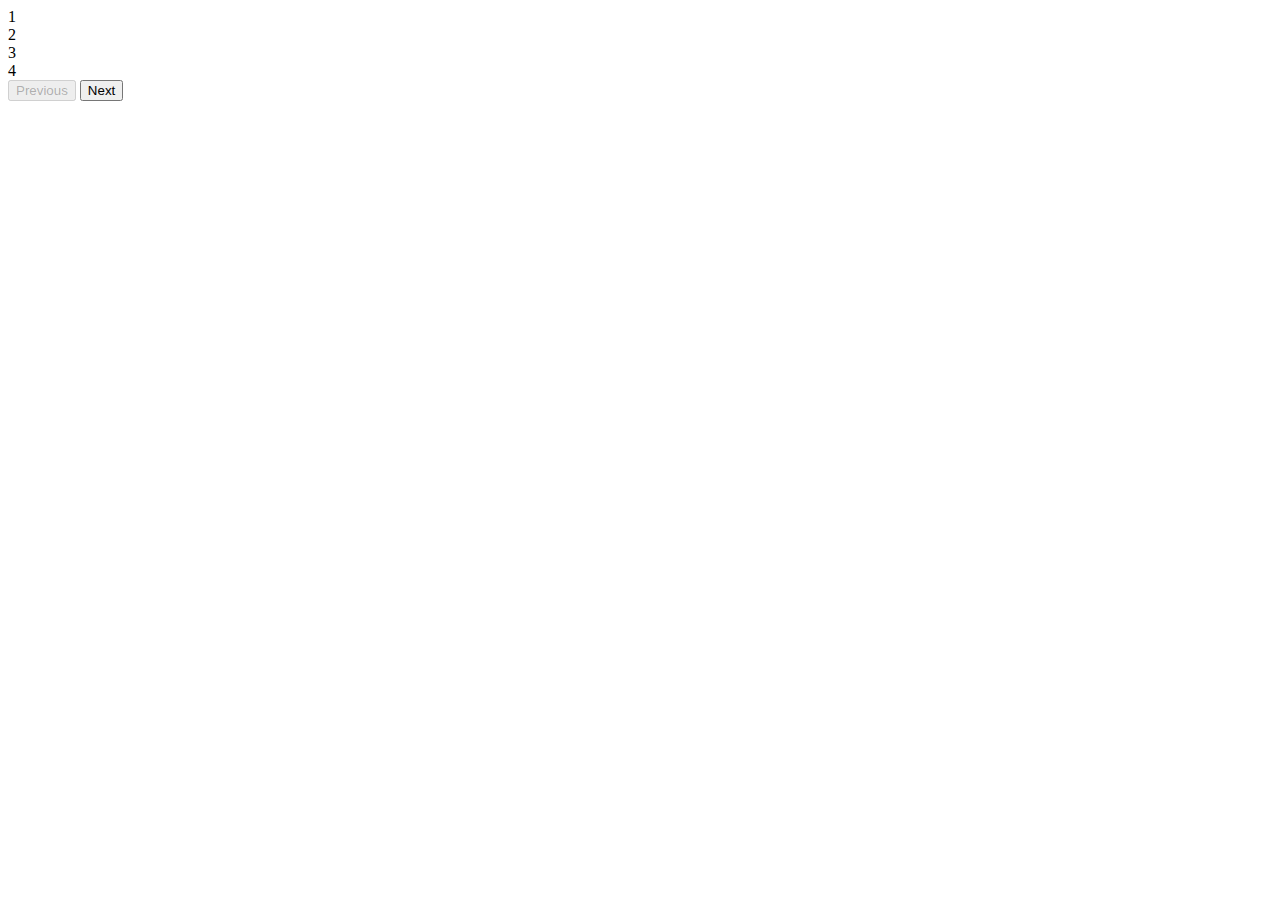
==== 2-Progress Bar/index.html @ 975b691f "Added the index.html file for the Progress Bar" ====
<!DOCTYPE html>
<html lang="en">
<head>
    <meta charset="UTF-8">
    <meta http-equiv="X-UA-Compatible" content="IE=edge">
    <meta name="viewport" content="width=device-width, initial-scale=1.0">
    <link rel="stylesheet" href="style.css" type="text/css">
    <title>Progress bars</title>
</head>
<body>
    <div class="container">
        <div class="progress-container">
            <div class="progress" id="progress">
                <div class="circle active">1</div>
                <div class="circle">2</div>
                <div class="circle">3</div>
                <div class="circle">4</div>
            </div>
        </div>
        <button class="btn" id="previous" disabled>Previous</button>
        <button class="btn" id="next">Next</button>
    </div>
    <script src="script.js"></script>
</body>
</html>
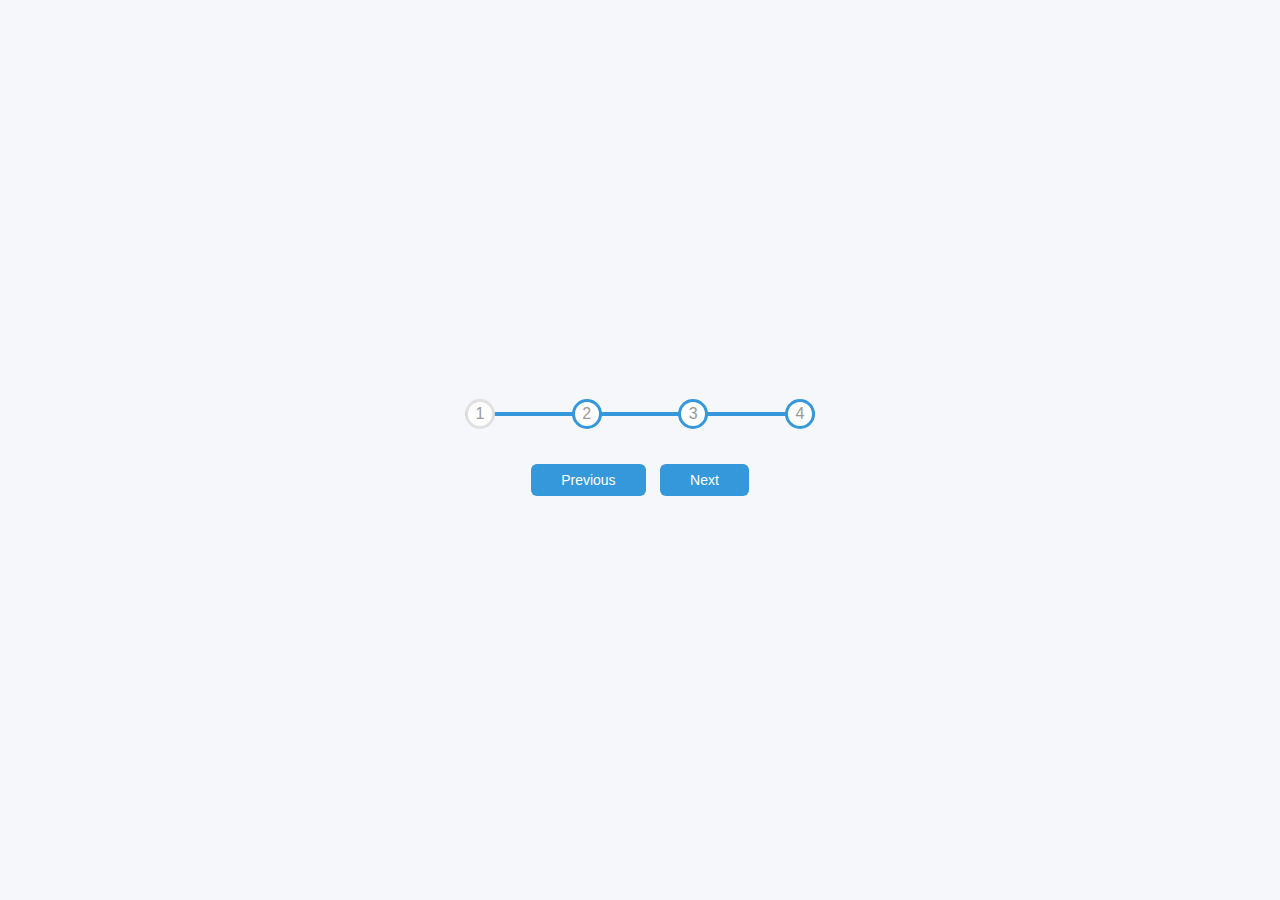
==== commit 020e222b: "fixed a small problem with the HTML code!" ====
--- a/2-Progress Bar/index.html
+++ b/2-Progress Bar/index.html
@@ -10,12 +10,11 @@
 <body>
     <div class="container">
         <div class="progress-container">
-            <div class="progress" id="progress">
-                <div class="circle active">1</div>
-                <div class="circle">2</div>
-                <div class="circle">3</div>
-                <div class="circle">4</div>
-            </div>
+            <div class="progress" id="progress"></div>
+            <div class="circle active">1</div>
+            <div class="circle">2</div>
+            <div class="circle">3</div>
+            <div class="circle">4</div>
         </div>
         <button class="btn" id="previous" disabled>Previous</button>
         <button class="btn" id="next">Next</button>
--- a/2-Progress Bar/style.css
+++ b/2-Progress Bar/style.css
@@ -0,0 +1,87 @@
+* {
+    box-sizing: border-box;
+}
+:root {
+    --line-border-fill: #3498db;
+    --line-border-empty: #e0e0e0;
+}
+body {
+    background-color: #f6f7fb;
+    font-family: Arial, Helvetica, sans-serif;
+    display: flex;
+    align-items: center;
+    justify-content: center;
+    height: 100vh;
+    overflow: hidden;
+    margin: 0;
+}
+.container {
+    text-align: center;
+}
+.progress-container::before {
+    content: '';
+    background-color: var(--line-border-fill);
+    position: absolute;
+    top: 50%;
+    left: 0;
+    transform: translateY(-50%);
+    height: 4px;
+    width: 100%;
+    z-index: -1;
+    transition: 0.4s ease;
+}
+.progress-container {
+    display: flex;
+    justify-content: space-between;
+    position: relative;
+    margin-bottom: 30px;
+    max-width: 100%;
+    width: 350px;
+}
+.progress {
+    background-color: var(--line-border-empty);
+    position: absolute;
+    top: 50%;
+    left: 0;
+    transform: translateY(-50%);
+    height: 4px;
+    width: 0%;
+    z-index: -1;
+    transition: 0.4s ease;
+}
+.circle {
+    background-color: #fff;
+    color: #999;
+    border-radius: 50%;
+    height: 30px;
+    width: 30px;
+    display: flex;
+    align-items: center;
+    justify-content: center;
+    border: 3px solid var(--line-border-fill);
+    transition: 0.4s ease;
+}
+.circle.active {
+    border-color: var(--line-border-empty)
+}
+.btn {
+    background-color: var(--line-border-fill);
+    color: #fff;
+    border: 0;
+    border-radius: 6px;
+    cursor: pointer;
+    font-family: inherit;
+    padding: 8px 30px;
+    margin: 5px;
+    font-size: 14px;
+}
+.btn.active {
+    transform: scale(0.98);
+}
+.btn:focus {
+    outline: 0;
+}
+.btn.disabled {
+    background-color: var(--line-border-empty);
+    cursor: not-allowed;
+}